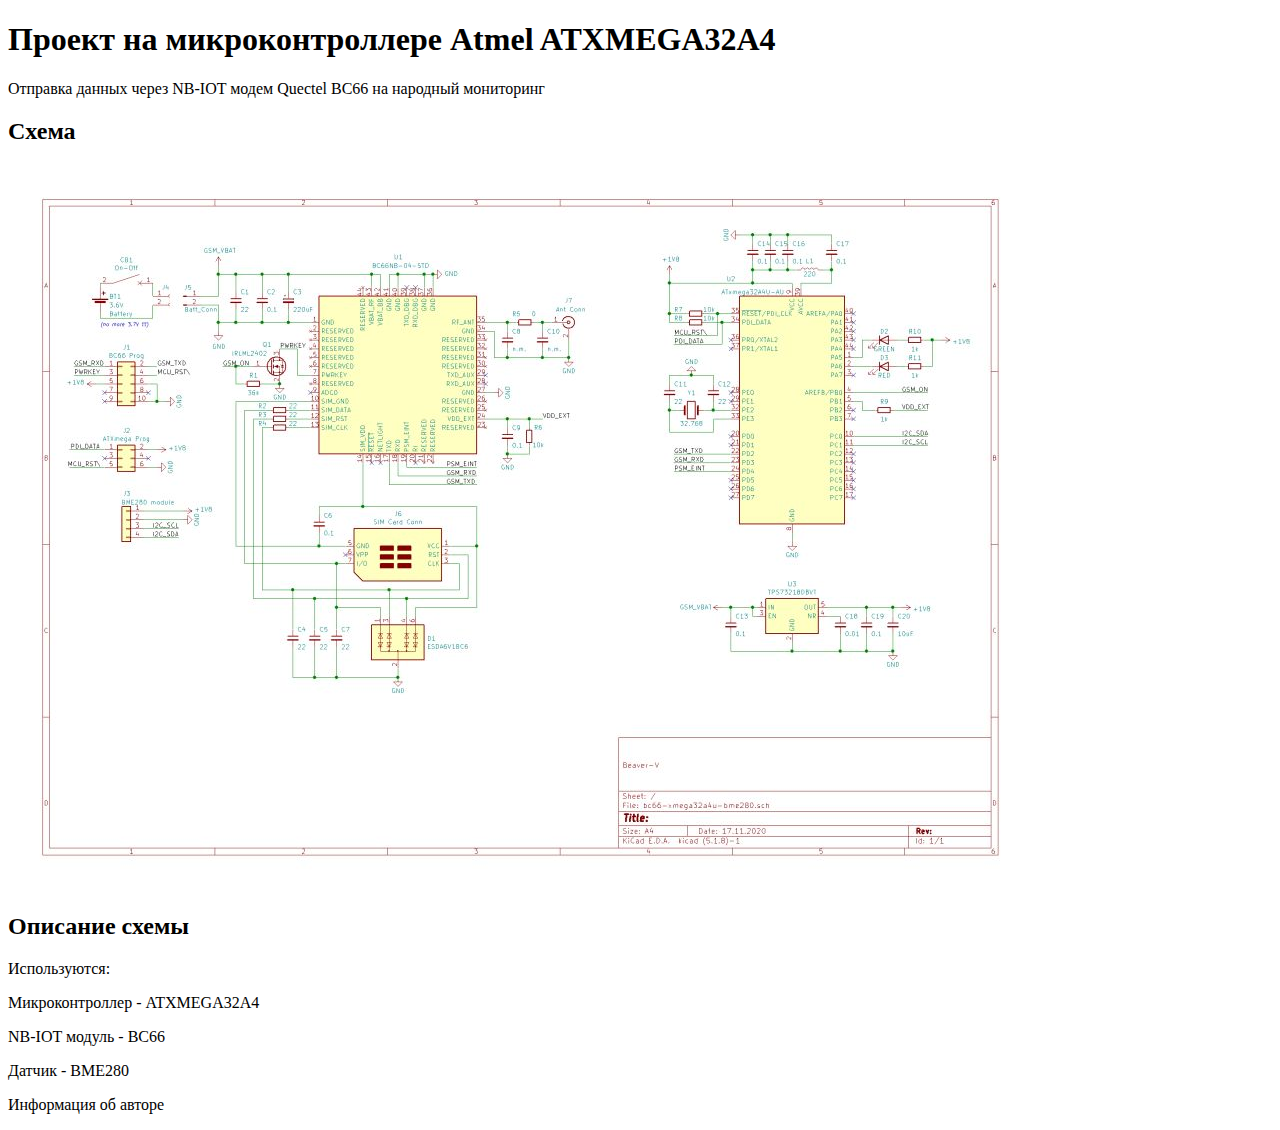
==== atxmega32a4.html @ 64d9fe57 "Add files via upload" ====
<!DOCTYPE html>
<html lang="ru">
  <head>
    <meta charset="utf-8">
    <meta name="viewport" content="width=device-width, initial-scale=1.0">
    <title>Beaver-V github pages</title>
  
    <meta property="og:title" content="Device on ATXMEGA32A4">
    <meta property="og:description" content="Проект на микроконтроллере Atmel">
    <meta property="og:image" content="https://example.com/image.jpg">
    <meta property="og:url" content="https://example.com/">
  </head>
  <body>
    <header>
      <h1>Проект на микроконтроллере Atmel ATXMEGA32A4</h1>
      <p>Отправка данных через NB-IOT модем Quectel BC66 на народный мониторинг</p>
    </header>
    <main>
      <article>
        <section>
          <h2>Схема</h2>
          <p> </p>
          <img src="images/BC66-Xmega32A4U-BME280-1024x768.jpg" alt="Схема">
         </section>
        <section>
          <h2>Описание схемы</h2>
          <p>Используются:</p>
          <p>  Микроконтроллер - ATXMEGA32A4</p>
          <p>  NB-IOT модуль   - BC66</p>
          <p>  Датчик          - BME280</p>
         </section>
      </article>
    </main>
    <footer>
      <p>Информация об авторе</p>
    </footer>
    <!-- сюда можно подключить jquery <script src="scripts/app.js" defer></script> -->
  </body>
</html>
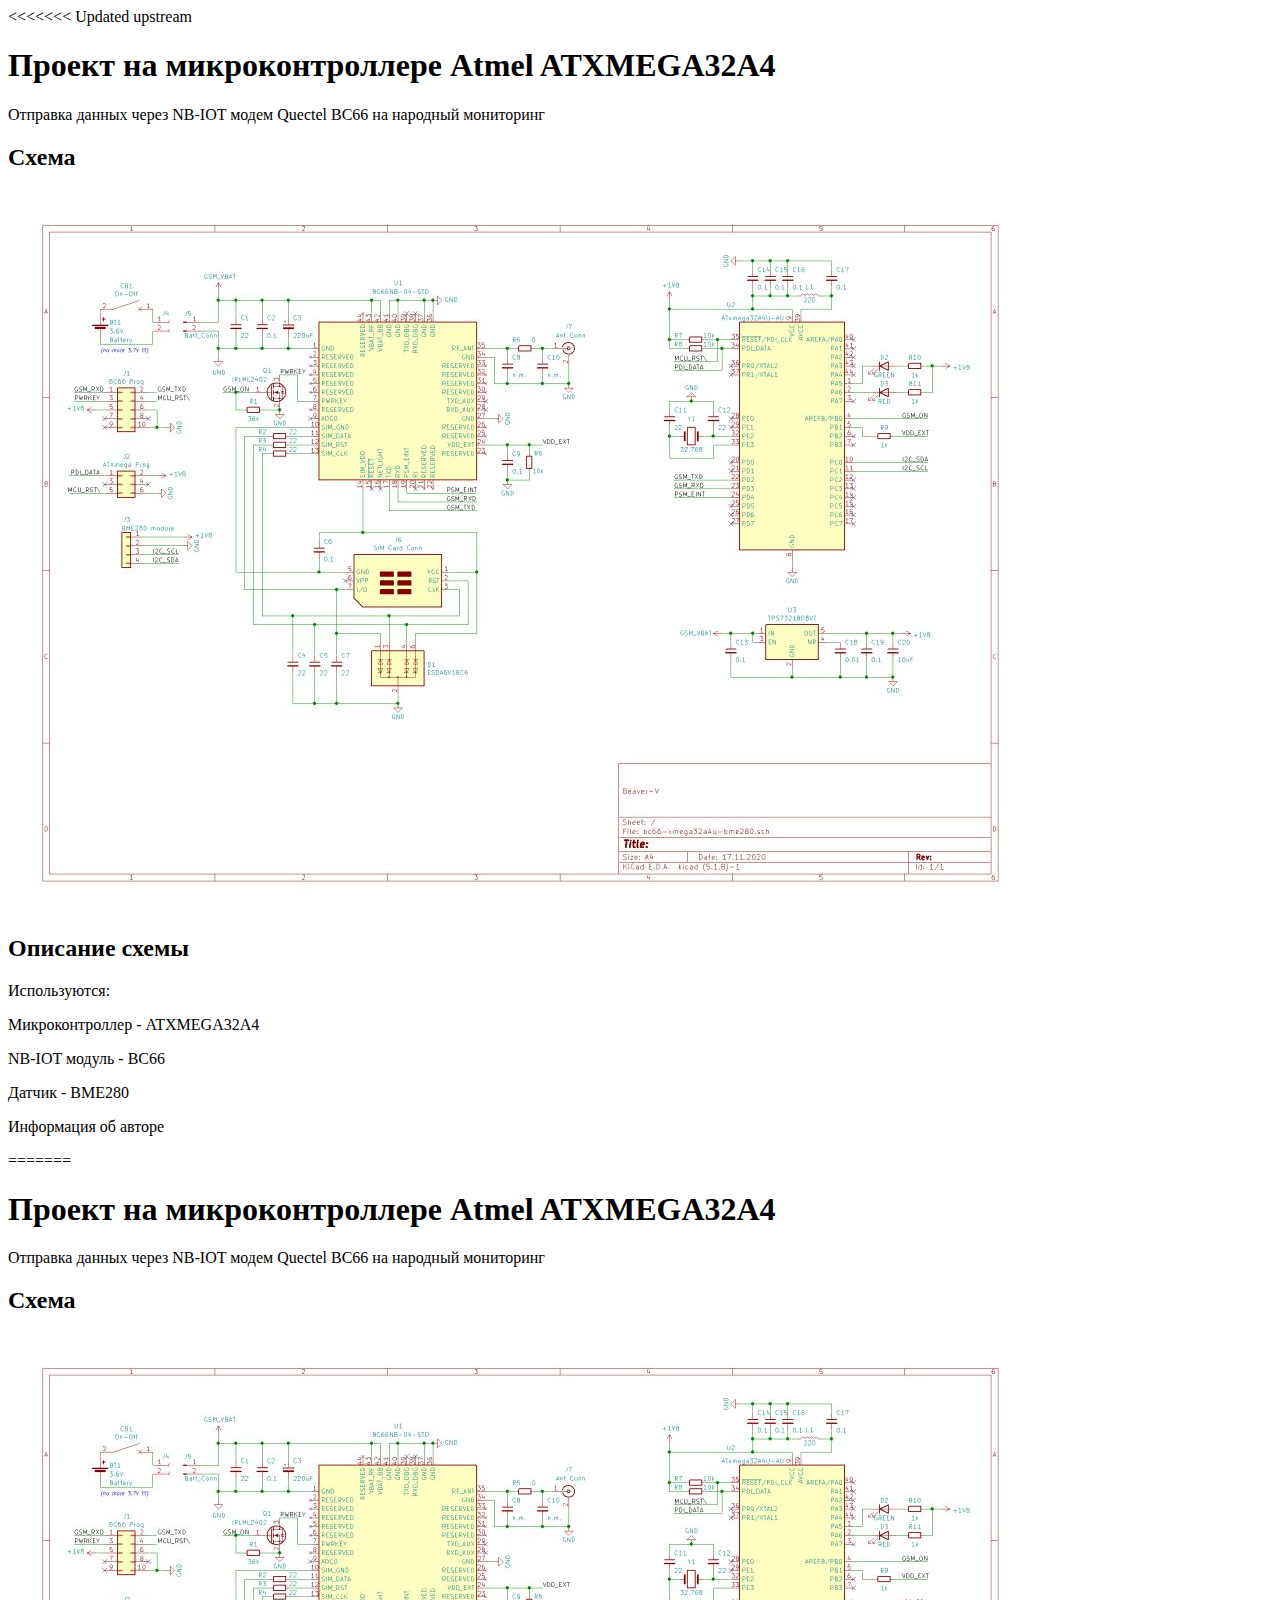
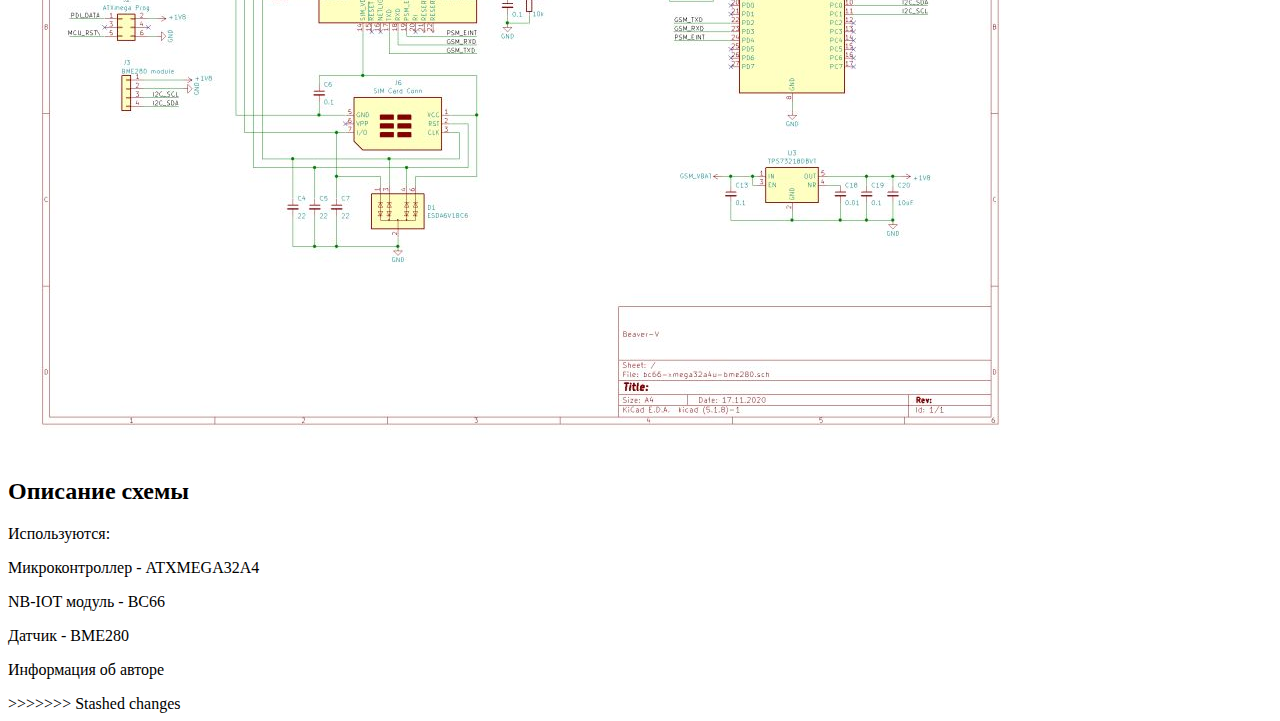
==== commit 6ab2bcd2: "test 1" ====
--- a/atxmega32a4.html
+++ b/atxmega32a4.html
@@ -1,3 +1,4 @@
+<<<<<<< Updated upstream
 <!DOCTYPE html>
 <html lang="ru">
   <head>
@@ -36,4 +37,44 @@
     </footer>
     <!-- сюда можно подключить jquery <script src="scripts/app.js" defer></script> -->
   </body>
+=======
+<!DOCTYPE html>
+<html lang="ru">
+  <head>
+    <meta charset="utf-8">
+    <meta name="viewport" content="width=device-width, initial-scale=1.0">
+    <title>Beaver-V github pages</title>
+  
+    <meta property="og:title" content="Device on ATXMEGA32A4">
+    <meta property="og:description" content="Проект на микроконтроллере Atmel">
+    <meta property="og:image" content="https://example.com/image.jpg">
+    <meta property="og:url" content="https://example.com/">
+  </head>
+  <body>
+    <header>
+      <h1>Проект на микроконтроллере Atmel ATXMEGA32A4</h1>
+      <p>Отправка данных через NB-IOT модем Quectel BC66 на народный мониторинг</p>
+    </header>
+    <main>
+      <article>
+        <section>
+          <h2>Схема</h2>
+          <p> </p>
+          <img src="images/BC66-Xmega32A4U-BME280-1024x768.jpg" alt="Схема">
+         </section>
+        <section>
+          <h2>Описание схемы</h2>
+          <p>Используются:</p>
+          <p>  Микроконтроллер - ATXMEGA32A4</p>
+          <p>  NB-IOT модуль   - BC66</p>
+          <p>  Датчик          - BME280</p>
+         </section>
+      </article>
+    </main>
+    <footer>
+      <p>Информация об авторе</p>
+    </footer>
+    <!-- сюда можно подключить jquery <script src="scripts/app.js" defer></script> -->
+  </body>
+>>>>>>> Stashed changes
 </html>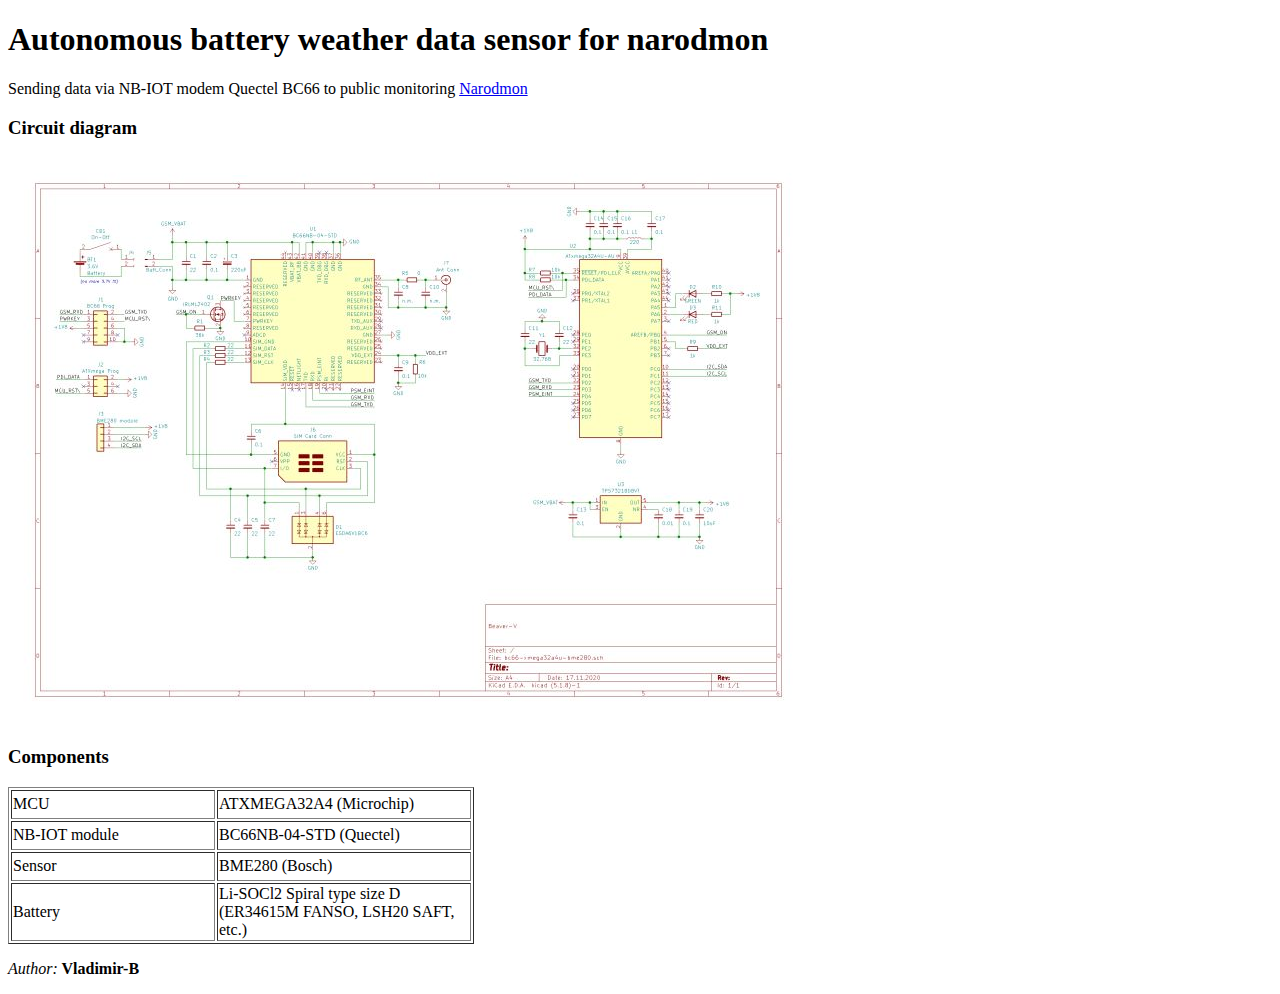
==== commit b38578e8: "next step" ====
--- a/atxmega32a4.html
+++ b/atxmega32a4.html
@@ -1,4 +1,3 @@
-<<<<<<< Updated upstream
 <!DOCTYPE html>
 <html lang="ru">
   <head>
@@ -6,75 +5,47 @@
     <meta name="viewport" content="width=device-width, initial-scale=1.0">
     <title>Beaver-V github pages</title>
   
-    <meta property="og:title" content="Device on ATXMEGA32A4">
-    <meta property="og:description" content="Проект на микроконтроллере Atmel">
-    <meta property="og:image" content="https://example.com/image.jpg">
-    <meta property="og:url" content="https://example.com/">
+    <meta property="og:title" content="BME280-Xmega32A4-BC66-narodmon">
+    <meta property="og:description" content="NB-IOT sensor for Narodmon">
+    <meta property="og:image" content="https://beaver-v.github.io/BC66-Xmega32A4U-BME280-640x480.jpg">
+    <meta property="og:url" content="https://beaver-v.github.io/">
   </head>
   <body>
     <header>
-      <h1>Проект на микроконтроллере Atmel ATXMEGA32A4</h1>
-      <p>Отправка данных через NB-IOT модем Quectel BC66 на народный мониторинг</p>
+      <h1>Autonomous battery weather data sensor for narodmon</h1>
+      <p>Sending data via NB-IOT modem Quectel BC66 to public monitoring
+	  <a href="https://narodmon.com">Narodmon</a>
+	  </p>
     </header>
     <main>
       <article>
         <section>
-          <h2>Схема</h2>
-          <p> </p>
-          <img src="images/BC66-Xmega32A4U-BME280-1024x768.jpg" alt="Схема">
+          <h3>Circuit diagram</h2>
+          <img src="images/BC66-Xmega32A4U-BME280-800x600.jpg" alt="Схема">
          </section>
         <section>
-          <h2>Описание схемы</h2>
-          <p>Используются:</p>
-          <p>  Микроконтроллер - ATXMEGA32A4</p>
-          <p>  NB-IOT модуль   - BC66</p>
-          <p>  Датчик          - BME280</p>
+          <h3>Components</h2>
+           	   <table border=1>
+			   <tr>
+			   <td height=25 width=200> MCU</td> <td height=25 width=250> ATXMEGA32A4 (Microchip)</td>
+			   </tr>
+			   <tr>
+			   <td height=25 width=200> NB-IOT module</td> <td height=25 width=250> BC66NB-04-STD (Quectel)</td>
+			   </tr>
+			   <tr>
+			   <td height=25 width=200> Sensor</td> <td height=25 width=250> BME280 (Bosch)</td>
+			   </tr>
+			   <tr>
+			   <td height=25 width=200> Battery</td> <td height=25 width=250> Li-SOCl2 Spiral type size D (ER34615M FANSO, LSH20 SAFT, etc.)</td>
+			   </tr>
+			   </table>
          </section>
       </article>
     </main>
-    <footer>
-      <p>Информация об авторе</p>
+    <footer>
+		<p></p>
+		<p><i>Author:</i><b> Vladimir-B</b></p>
     </footer>
     <!-- сюда можно подключить jquery <script src="scripts/app.js" defer></script> -->
   </body>
-=======
-<!DOCTYPE html>
-<html lang="ru">
-  <head>
-    <meta charset="utf-8">
-    <meta name="viewport" content="width=device-width, initial-scale=1.0">
-    <title>Beaver-V github pages</title>
-  
-    <meta property="og:title" content="Device on ATXMEGA32A4">
-    <meta property="og:description" content="Проект на микроконтроллере Atmel">
-    <meta property="og:image" content="https://example.com/image.jpg">
-    <meta property="og:url" content="https://example.com/">
-  </head>
-  <body>
-    <header>
-      <h1>Проект на микроконтроллере Atmel ATXMEGA32A4</h1>
-      <p>Отправка данных через NB-IOT модем Quectel BC66 на народный мониторинг</p>
-    </header>
-    <main>
-      <article>
-        <section>
-          <h2>Схема</h2>
-          <p> </p>
-          <img src="images/BC66-Xmega32A4U-BME280-1024x768.jpg" alt="Схема">
-         </section>
-        <section>
-          <h2>Описание схемы</h2>
-          <p>Используются:</p>
-          <p>  Микроконтроллер - ATXMEGA32A4</p>
-          <p>  NB-IOT модуль   - BC66</p>
-          <p>  Датчик          - BME280</p>
-         </section>
-      </article>
-    </main>
-    <footer>
-      <p>Информация об авторе</p>
-    </footer>
-    <!-- сюда можно подключить jquery <script src="scripts/app.js" defer></script> -->
-  </body>
->>>>>>> Stashed changes
 </html>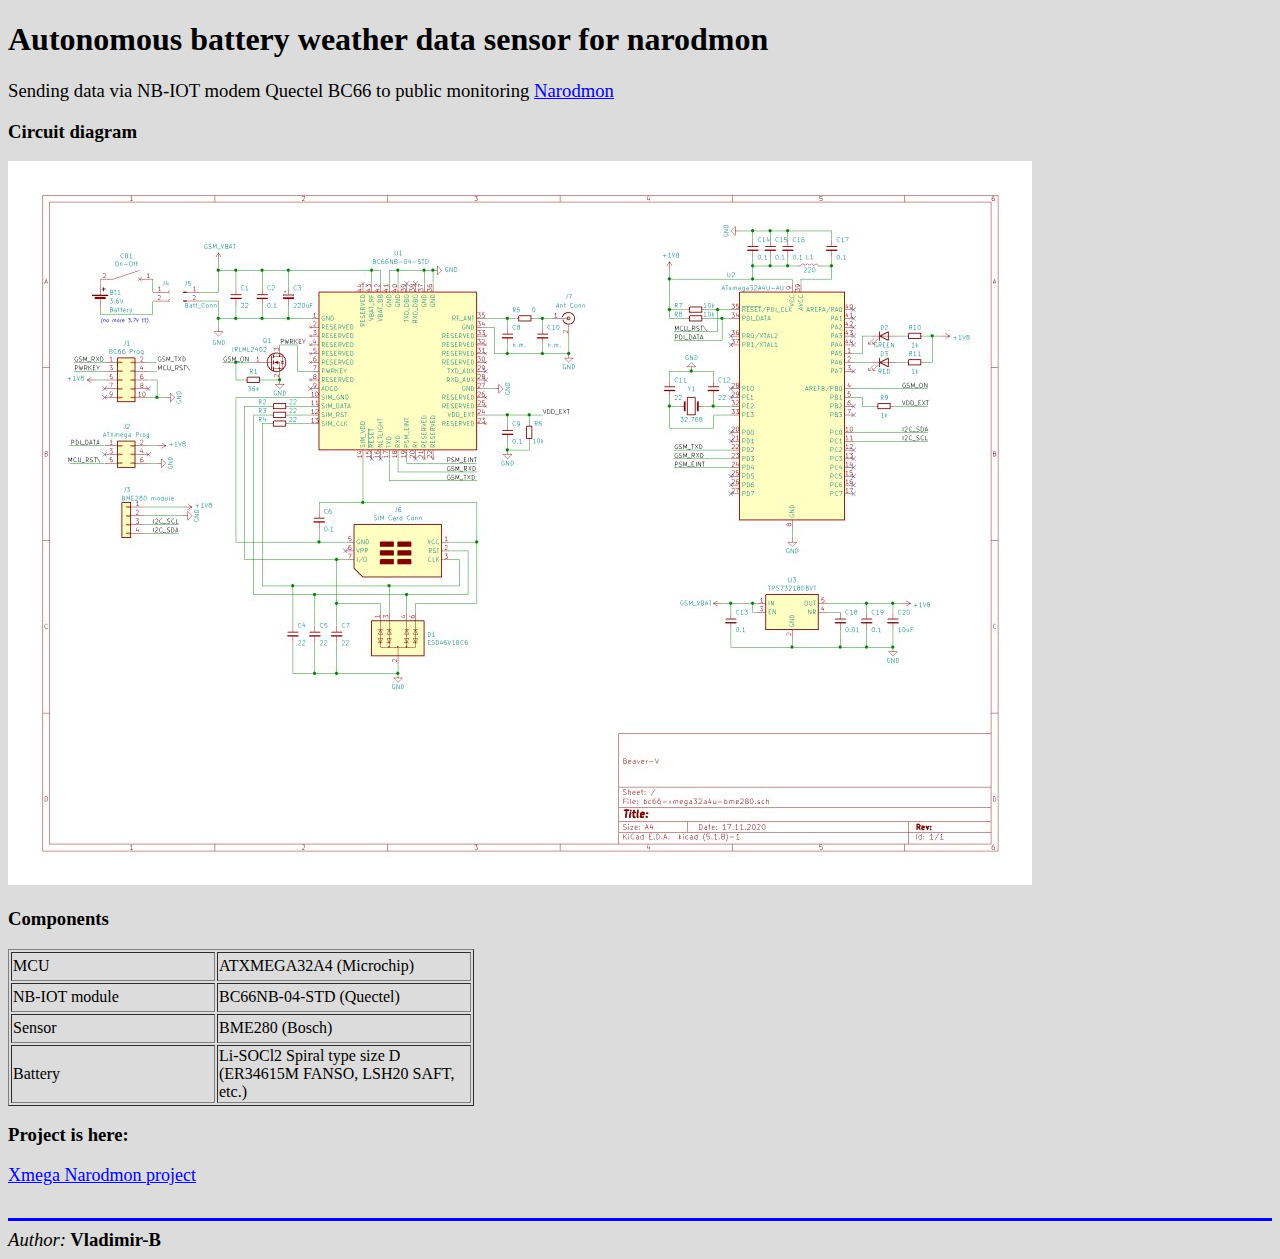
==== commit 8f742b73: "ver 1.0" ====
--- a/atxmega32a4.html
+++ b/atxmega32a4.html
@@ -4,13 +4,13 @@
     <meta charset="utf-8">
     <meta name="viewport" content="width=device-width, initial-scale=1.0">
     <title>Beaver-V github pages</title>
-  
+    <link rel="stylesheet" href="./styles/style.css">  
     <meta property="og:title" content="BME280-Xmega32A4-BC66-narodmon">
     <meta property="og:description" content="NB-IOT sensor for Narodmon">
     <meta property="og:image" content="https://beaver-v.github.io/BC66-Xmega32A4U-BME280-640x480.jpg">
     <meta property="og:url" content="https://beaver-v.github.io/">
   </head>
-  <body>
+  <body bgcolor=DCDCDC>
     <header>
       <h1>Autonomous battery weather data sensor for narodmon</h1>
       <p>Sending data via NB-IOT modem Quectel BC66 to public monitoring
@@ -20,8 +20,8 @@
     <main>
       <article>
         <section>
-          <h3>Circuit diagram</h2>
-          <img src="images/BC66-Xmega32A4U-BME280-800x600.jpg" alt="Схема">
+          <h3>Circuit diagram</h3>
+          <img src="images/BC66-Xmega32A4U-BME280-1024x768.jpg" alt="Xmega32A4-BC66 schematic">
          </section>
         <section>
           <h3>Components</h2>
@@ -40,12 +40,17 @@
 			   </tr>
 			   </table>
          </section>
+        <section>
+          <h3>Project is here:</h2>
+          <a href="https://github.com/Beaver-V/BME280-Xmega-BC66-narodmon"><font size=4 color=0000ff>Xmega Narodmon project</font></a>
+         </section>
       </article>
     </main>
-    <footer>
+    <footer>
+		<p><br></p>
+                <hr size=3 color=0000ff>
 		<p></p>
 		<p><i>Author:</i><b> Vladimir-B</b></p>
     </footer>
-    <!-- сюда можно подключить jquery <script src="scripts/app.js" defer></script> -->
   </body>
 </html>--- a/styles/style.css
+++ b/styles/style.css
@@ -0,0 +1,10 @@
+P {
+       font-family: Times New Roman, serif;
+       font-size: 14pt;
+       color: #000000;
+       margin-right: 15%;
+       margin-top: 1pt;
+       margin-bottom: 1pt;
+       
+       text-align: left;
+       }
